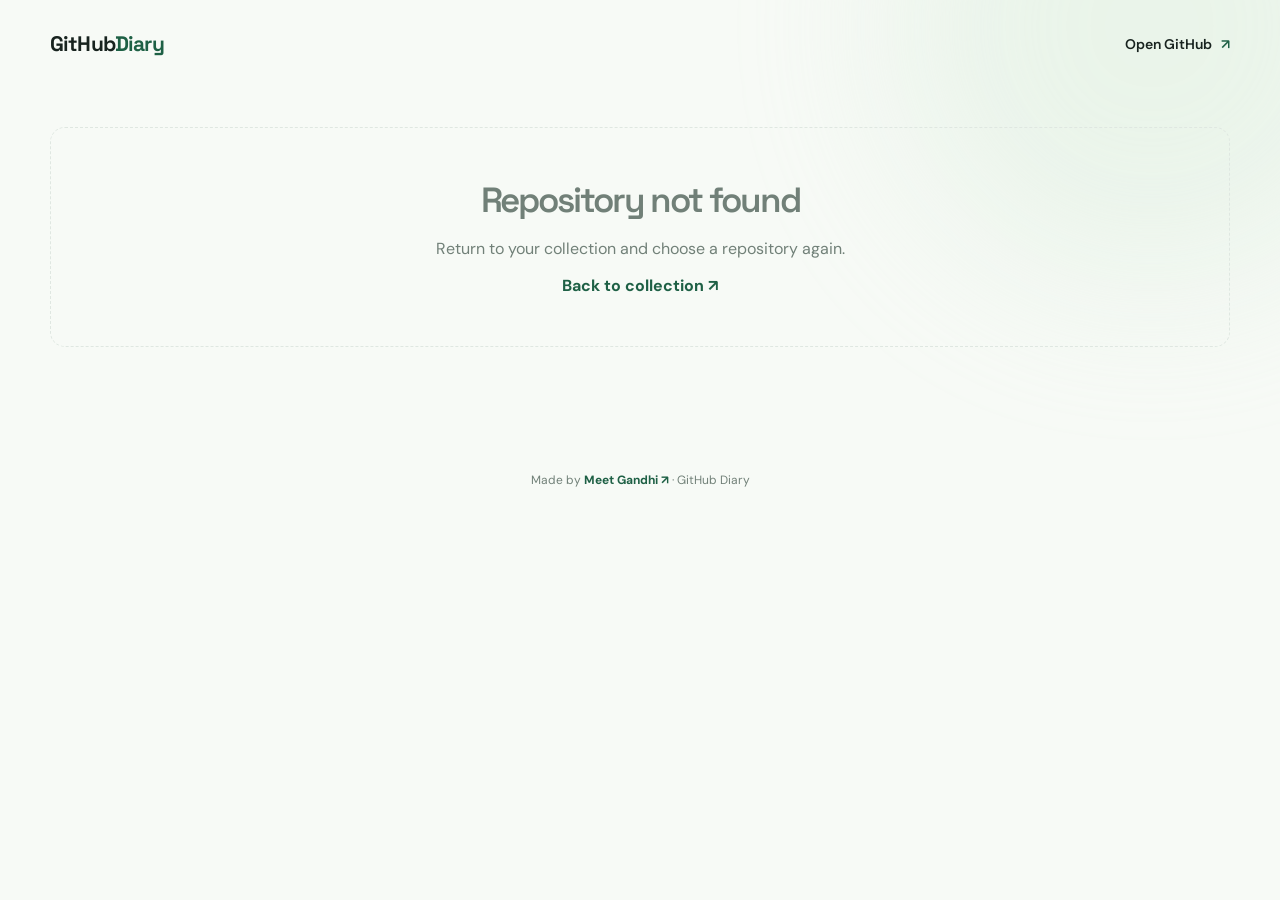
==== repo.html @ b0717a87 "Launch" ====
<!doctype html>
<html lang="en">
  <head>
    <meta charset="UTF-8" />
    <meta name="viewport" content="width=device-width, initial-scale=1.0" />
    <title>Repository details · GitHub Diary</title>
    <link rel="preconnect" href="https://fonts.googleapis.com" />
    <link rel="preconnect" href="https://fonts.gstatic.com" crossorigin />
    <link href="https://fonts.googleapis.com/css2?family=DM+Sans:wght@400;500;600;700&family=Space+Grotesk:wght@500;600;700&display=swap" rel="stylesheet" />
    <link rel="stylesheet" href="styles.css" />
    <script src="repo-page.js" defer></script>
  </head>
  <body>
    <div class="background-glow glow-one"></div>
    <header class="site-header"><a class="brand" href="index.html">GitHub<span>Diary</span></a><a class="github-link" href="https://github.com" target="_blank" rel="noreferrer">Open GitHub <span aria-hidden="true">↗</span></a></header>
    <main class="container"><section id="repository-page" class="repo-detail repo-page"></section></main>
    <footer class="site-footer">Made by <a href="https://github.com/meet4041" target="_blank" rel="noreferrer">Meet Gandhi ↗</a> · GitHub Diary</footer>
  </body>
</html>
---- styles.css ----
:root {
  --ink: #18231f;
  --muted: #718078;
  --line: #dfe7e1;
  --paper: #f7faf6;
  --green: #1e6045;
  --mint: #dcefe1;
  --yellow: #f5c96a;
  --white: #ffffff;
  --dark: #10251d;
}

* { box-sizing: border-box; }
body { margin: 0; min-width: 320px; color: var(--ink); background: var(--paper); font-family: "DM Sans", sans-serif; }
.background-glow { position: fixed; width: 40vw; height: 40vw; border-radius: 50%; filter: blur(80px); opacity: .38; pointer-events: none; z-index: -1; }
.glow-one { top: -18vw; right: -10vw; background: #d5ebd7; }
.glow-two { bottom: -24vw; left: -12vw; background: #f6e8c8; }
.site-header { width: min(1180px, calc(100% - 64px)); margin: 0 auto; padding: 30px 0; display: flex; justify-content: space-between; align-items: center; }
.brand { color: var(--ink); text-decoration: none; font: 700 21px "Space Grotesk", sans-serif; letter-spacing: -.04em; }
.brand span { color: var(--green); }
.github-link { color: var(--ink); text-decoration: none; font-size: 14px; font-weight: 600; }
.github-link span { margin-left: 6px; color: var(--green); }
.container { width: min(1180px, calc(100% - 64px)); margin: 0 auto; }
.hero { min-height: 0; display: grid; grid-template-columns: minmax(0, 1.05fr) minmax(360px, .95fr); align-items: center; gap: 48px; padding: 58px 0 42px; }
.eyebrow, .section-label { margin: 0 0 18px; color: var(--green); font-size: 12px; font-weight: 700; letter-spacing: .14em; text-transform: uppercase; }
.eyebrow-dot { display: inline-block; width: 7px; height: 7px; margin-right: 8px; border-radius: 50%; background: #dfa53b; box-shadow: 0 0 0 4px #f4e8cc; }
h1, h2 { font-family: "Space Grotesk", sans-serif; letter-spacing: -.06em; }
h1 { margin: 0; font-size: clamp(54px, 8vw, 96px); line-height: .96; font-weight: 600; }
h1 em { color: var(--green); font-style: normal; }
.hero-copy { max-width: 500px; margin: 28px 0 34px; color: var(--muted); font-size: 18px; line-height: 1.6; }
.profile-form { width: min(100%, 520px); padding: 7px; border: 1px solid var(--line); border-radius: 16px; background: rgba(255,255,255,.82); box-shadow: 0 16px 44px rgba(32,62,46,.09); }
.form-row { display: flex; align-items: center; min-height: 46px; padding: 0 11px; }
.token-row { margin-top: 6px; border-top: 1px solid #edf1ed; }
.input-prefix { color: var(--muted); font-size: 15px; white-space: nowrap; }
.profile-form input { min-width: 0; flex: 1; border: 0; outline: 0; padding: 10px 8px; color: var(--ink); background: transparent; font: 15px "DM Sans", sans-serif; }
.token-icon { width: 22px; color: var(--muted); font-size: 20px; }
.profile-form button { padding: 12px 15px; }
.token-note { margin: 12px 0 0; color: var(--muted); font-size: 12px; }
.token-note span { color: var(--green); margin-right: 5px; }
.token-help { display: inline-block; margin-top: 8px; color: var(--green); font-size: 12px; font-weight: 700; text-decoration: none; }
.token-help:hover { text-decoration: underline; }
.hero-showcase { position: relative; min-height: 330px; display: grid; place-items: center; }
.showcase-glow { position: absolute; width: 310px; height: 310px; border-radius: 50%; background: radial-gradient(circle, #d5ebd7 0%, rgba(213,235,215,0) 70%); filter: blur(8px); }
.showcase-window { position: relative; width: min(100%, 410px); padding: 13px; border: 1px solid rgba(255,255,255,.9); border-radius: 20px; background: rgba(255,255,255,.72); box-shadow: 0 26px 70px rgba(42,74,53,.15), inset 0 1px white; transform: rotate(3deg); }
.window-top { display: flex; justify-content: space-between; padding: 3px 7px 15px; color: #a3afa8; font-size: 10px; letter-spacing: .05em; text-transform: uppercase; }
.window-dots { display: flex; gap: 4px; }.window-dots i { width: 5px; height: 5px; border-radius: 50%; background: #c4d5ca; }
.showcase-profile { display: flex; align-items: center; gap: 10px; padding: 18px; border-radius: 13px; color: white; background: var(--dark); }
.avatar-mark { display: grid; width: 39px; height: 39px; place-items: center; border-radius: 11px; color: var(--dark); background: #d6e8d8; font: 700 11px "Space Grotesk", sans-serif; }
.showcase-profile strong, .showcase-profile small { display: block; }.showcase-profile strong { font: 600 14px "Space Grotesk", sans-serif; }.showcase-profile small { margin-top: 4px; color: #9ab1a4; font-size: 10px; }.live-pill { margin-left: auto; padding: 5px 7px; border-radius: 99px; color: #d6e8d8; background: #28563f; font-size: 9px; font-weight: 700; }
.mini-repo { display: flex; align-items: center; gap: 11px; margin-top: 10px; padding: 14px; border: 1px solid #e5ece6; border-radius: 12px; background: rgba(255,255,255,.9); }.mini-repo > span:last-child { margin-left: auto; color: var(--muted); }.repo-icon { display: grid; width: 30px; height: 30px; place-items: center; border-radius: 9px; color: white; background: #467d5f; }.repo-icon.soft { color: #467d5f; background: #e8f2e9; }.mini-repo strong, .mini-repo small { display: block; }.mini-repo strong { font-size: 12px; }.mini-repo small { margin-top: 4px; color: var(--muted); font-size: 10px; }.showcase-footer { display: flex; align-items: center; justify-content: space-between; padding: 17px 5px 3px; color: var(--muted); font-size: 10px; }.showcase-footer b { color: var(--ink); }.spark-line { color: #6da17e; letter-spacing: 1px; }
button { border: 0; border-radius: 8px; padding: 13px 18px; color: white; background: var(--green); cursor: pointer; font: 600 14px "DM Sans", sans-serif; transition: transform .2s, background .2s; }
button:hover { background: #164b36; transform: translateY(-1px); }
button span { margin-left: 8px; font-size: 18px; }
.error-message { grid-column: 1 / -1; min-height: 20px; margin: 12px 0 0; color: #b2473f; font-size: 13px; }
.dashboard { padding: 32px 0 100px; border-top: 1px solid var(--line); }
.dashboard-topline { display: flex; align-items: end; justify-content: space-between; gap: 24px; }
h2 { margin: 0; font-size: 35px; font-weight: 600; }
.profile-summary { color: var(--muted); font-size: 14px; }
.profile-summary a { color: var(--green); font-weight: 700; text-decoration: none; }
.toolbar { display: flex; gap: 12px; margin: 36px 0 16px; }
.search-box, .select-box { display: flex; align-items: center; border: 1px solid var(--line); border-radius: 9px; background: rgba(255,255,255,.7); }
.search-box { flex: 1; padding: 0 14px; color: var(--muted); font-size: 23px; }
.search-box input, select { border: 0; outline: 0; background: transparent; color: var(--ink); font: 14px "DM Sans", sans-serif; }
.search-box input { width: 100%; padding: 13px 10px; }
.select-box { padding: 0 12px; }
select { padding: 13px 24px 13px 5px; }
.filters { display: flex; flex-wrap: wrap; gap: 8px; margin: 0 0 28px; }
.filter { padding: 7px 12px; border: 1px solid var(--line); border-radius: 99px; color: var(--muted); background: transparent; cursor: pointer; font: 600 12px "DM Sans", sans-serif; }
.filter.active, .filter:hover { border-color: var(--green); color: white; background: var(--green); }
.repo-grid { display: grid; grid-template-columns: repeat(3, 1fr); gap: 16px; }
.repo-card { display: flex; min-height: 225px; flex-direction: column; padding: 22px; border: 1px solid var(--line); border-radius: 15px; background: rgba(255,255,255,.65); transition: transform .2s, box-shadow .2s; }
.repo-card:hover { transform: translateY(-4px); box-shadow: 0 16px 35px rgba(33,69,50,.1); }
.repo-card h3 { margin: 0 0 10px; font: 600 19px "Space Grotesk", sans-serif; letter-spacing: -.04em; }
.repo-card-head { display: flex; align-items: start; justify-content: space-between; gap: 12px; }.repo-card-head h3 { flex: 1; }
.info-button { display: grid; width: 27px; height: 27px; place-items: center; padding: 0; border: 1px solid var(--line); border-radius: 50%; color: var(--green); background: transparent; font: 700 15px Georgia, serif; }.info-button:hover { color: white; background: var(--green); }
.repo-card h3 a { color: var(--ink); text-decoration: none; }
.repo-card h3 a:hover { color: var(--green); }
.repo-description { display: -webkit-box; overflow: hidden; margin: 0; color: var(--muted); font-size: 13px; line-height: 1.55; -webkit-box-orient: vertical; -webkit-line-clamp: 3; }
.card-bottom { display: flex; align-items: center; justify-content: space-between; gap: 10px; margin-top: auto; padding-top: 25px; color: var(--muted); font-size: 12px; }
.language { display: flex; align-items: center; gap: 7px; color: var(--ink); font-weight: 600; }
.language-dot { width: 8px; height: 8px; border-radius: 50%; background: var(--yellow); }
.stats { display: flex; gap: 10px; }
.empty-state, .skeleton { grid-column: 1 / -1; padding: 50px; border: 1px dashed var(--line); border-radius: 15px; color: var(--muted); text-align: center; }
.repo-detail { padding: 40px 0 100px; }.back-button { padding: 9px 0; color: var(--green); background: transparent; }.back-button:hover { color: var(--ink); background: transparent; transform: none; }.detail-header { display: flex; align-items: end; justify-content: space-between; gap: 28px; margin: 34px 0 18px; }.detail-header h2 { margin: 0; font-size: clamp(36px, 5vw, 58px); }.detail-description { max-width: 620px; margin: 15px 0 0; color: var(--muted); font-size: 16px; line-height: 1.6; }.detail-github-link, .detail-section a { color: var(--green); font-weight: 700; text-decoration: none; }.detail-github-link:hover, .detail-section a:hover { text-decoration: underline; }.detail-meta { display: flex; flex-wrap: wrap; gap: 10px 18px; padding: 18px 0; border-top: 1px solid var(--line); border-bottom: 1px solid var(--line); color: var(--muted); font-size: 13px; }.visibility-badge { padding: 5px 9px; border-radius: 99px; color: #376c4f; background: var(--mint); font-weight: 700; }.visibility-badge.private { color: #876225; background: #f6e8c4; }.detail-stats { display: grid; grid-template-columns: repeat(4, 1fr); gap: 12px; margin: 28px 0; }.detail-stats div, .detail-block { padding: 18px; border: 1px solid var(--line); border-radius: 12px; background: rgba(255,255,255,.55); }.detail-stats strong, .detail-stats span, .detail-block span, .detail-block strong { display: block; }.detail-stats strong { font: 600 25px "Space Grotesk", sans-serif; }.detail-stats span, .detail-block span { margin-top: 5px; color: var(--muted); font-size: 12px; }.detail-grid { display: grid; grid-template-columns: repeat(4, 1fr); gap: 12px; }.detail-block strong { margin-top: 8px; font-size: 14px; overflow-wrap: anywhere; }.detail-section { margin-top: 28px; }.detail-label { display: block; margin-bottom: 10px; color: var(--muted); font-size: 12px; font-weight: 700; letter-spacing: .1em; text-transform: uppercase; }.detail-tags { display: flex; flex-wrap: wrap; gap: 8px; }.detail-tag { padding: 7px 11px; border-radius: 99px; color: var(--green); background: var(--mint); font-size: 12px; font-weight: 600; }.detail-muted { color: var(--muted); font-size: 13px; }
.repo-page h1 { margin: 0; font: 600 clamp(38px, 6vw, 70px)/.98 "Space Grotesk", sans-serif; letter-spacing: -.06em; }
.skeleton { height: 225px; border: 0; background: linear-gradient(100deg, #eaf1ea 30%, #f7faf6 50%, #eaf1ea 70%); background-size: 200% 100%; animation: loading 1.4s infinite; }
@keyframes loading { to { background-position: -200% 0; } }
.site-footer { padding: 25px 24px 40px; color: var(--muted); text-align: center; font-size: 12px; }.site-footer a { color: var(--green); font-weight: 700; text-decoration: none; }.site-footer a:hover { text-decoration: underline; }
.state-badge { padding: 5px 9px; border: 1px solid var(--line); border-radius: 99px; color: var(--ink); background: white; font-weight: 600; }
.capabilities { display: flex; flex-wrap: wrap; gap: 8px; }
.capability { padding: 8px 11px; border-radius: 8px; font-size: 12px; font-weight: 600; }
.capability.enabled { color: #376c4f; background: var(--mint); }
.capability.disabled { color: var(--muted); background: #eef1ee; }
.detail-links { display: grid; gap: 12px; }
.detail-links div { display: grid; gap: 5px; }
.detail-links span { color: var(--muted); font-size: 12px; }
.clone-command { display: block; overflow-x: auto; margin-top: 8px; padding: 13px 15px; border: 1px solid var(--line); border-radius: 9px; color: var(--ink); background: #eef4ef; font: 12px ui-monospace, SFMono-Regular, Menlo, monospace; white-space: nowrap; }
.hidden { display: none !important; }
.sr-only { position: absolute; width: 1px; height: 1px; padding: 0; overflow: hidden; clip: rect(0,0,0,0); white-space: nowrap; border: 0; }
@media (max-width: 800px) { .repo-grid { grid-template-columns: repeat(2, 1fr); } .hero { padding-top: 54px; } }
@media (max-width: 900px) { .hero { grid-template-columns: 1fr; gap: 30px; padding-top: 55px; } .hero-showcase { min-height: 330px; } }
@media (max-width: 560px) { .site-header, .container { width: min(100% - 32px, 1180px); } .hero { padding: 42px 0 54px; } .showcase-window { transform: rotate(2deg) scale(.94); } .dashboard-topline { display: block; } .profile-summary { margin-top: 12px; } .toolbar { flex-direction: column; } .repo-grid { grid-template-columns: 1fr; } .detail-header { display: block; }.detail-github-link { display: inline-block; margin-top: 18px; }.detail-stats, .detail-grid { grid-template-columns: repeat(2, 1fr); } }
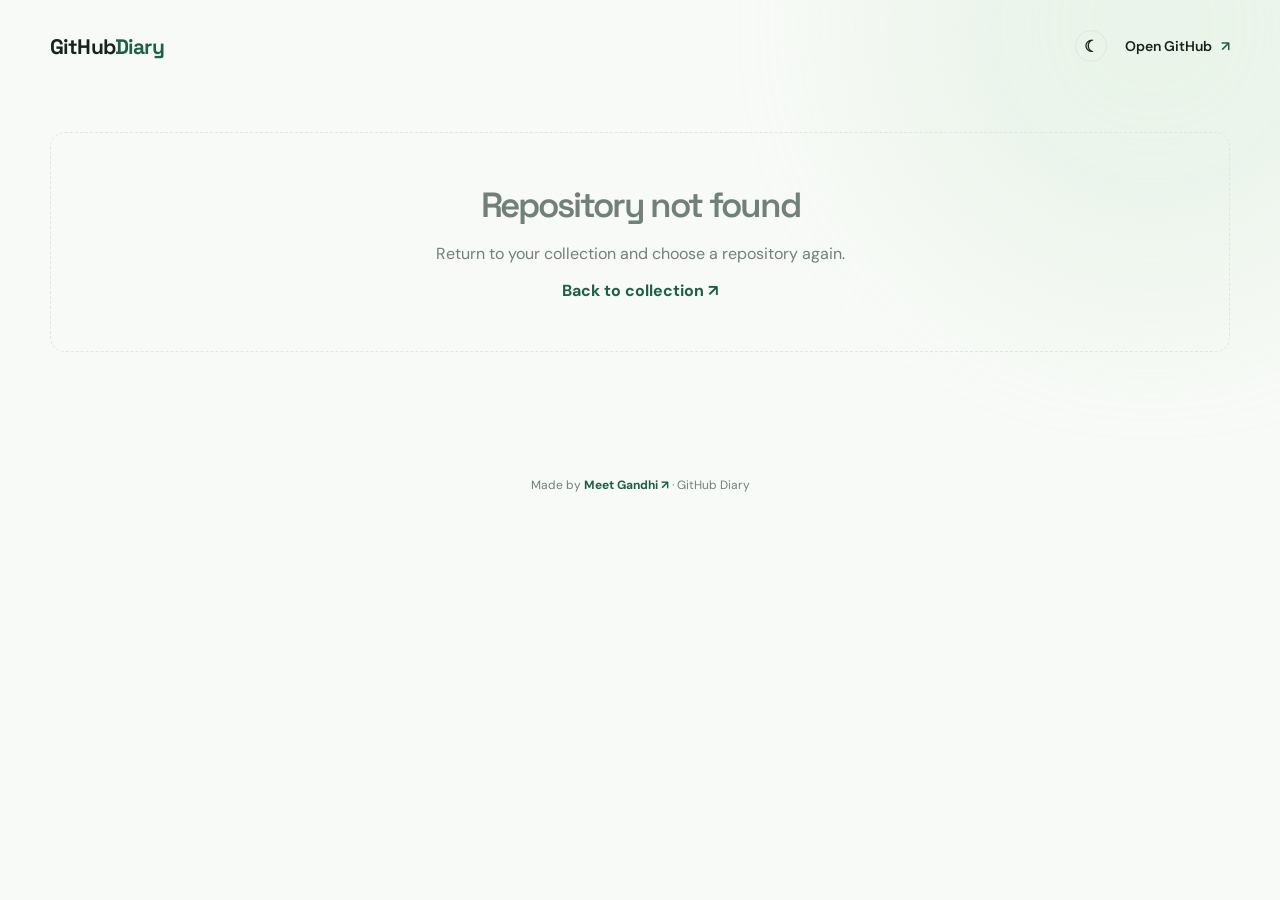
==== commit f1f75097: "New Update" ====
--- a/repo.html
+++ b/repo.html
@@ -4,15 +4,18 @@
     <meta charset="UTF-8" />
     <meta name="viewport" content="width=device-width, initial-scale=1.0" />
     <title>Repository details · GitHub Diary</title>
+    <meta name="description" content="Detailed repository information from GitHub Diary." />
+    <meta name="theme-color" content="#1e6045" />
     <link rel="preconnect" href="https://fonts.googleapis.com" />
     <link rel="preconnect" href="https://fonts.gstatic.com" crossorigin />
     <link href="https://fonts.googleapis.com/css2?family=DM+Sans:wght@400;500;600;700&family=Space+Grotesk:wght@500;600;700&display=swap" rel="stylesheet" />
     <link rel="stylesheet" href="styles.css" />
+    <link rel="manifest" href="manifest.webmanifest" />
     <script src="repo-page.js" defer></script>
   </head>
   <body>
     <div class="background-glow glow-one"></div>
-    <header class="site-header"><a class="brand" href="index.html">GitHub<span>Diary</span></a><a class="github-link" href="https://github.com" target="_blank" rel="noreferrer">Open GitHub <span aria-hidden="true">↗</span></a></header>
+    <header class="site-header"><a class="brand" href="index.html">GitHub<span>Diary</span></a><div class="header-actions"><button id="theme-toggle" class="theme-toggle" type="button" aria-label="Toggle dark mode">☾</button><a class="github-link" href="https://github.com" target="_blank" rel="noreferrer">Open GitHub <span aria-hidden="true">↗</span></a></div></header>
     <main class="container"><section id="repository-page" class="repo-detail repo-page"></section></main>
     <footer class="site-footer">Made by <a href="https://github.com/meet4041" target="_blank" rel="noreferrer">Meet Gandhi ↗</a> · GitHub Diary</footer>
   </body>
--- a/styles.css
+++ b/styles.css
@@ -8,14 +8,24 @@
   --yellow: #f5c96a;
   --white: #ffffff;
   --dark: #10251d;
+  --activity-0: #ebedf0;
+  --activity-1: #9be9a8;
+  --activity-2: #40c463;
+  --activity-3: #30a14e;
+  --activity-4: #216e39;
 }
 
 * { box-sizing: border-box; }
+:root { color-scheme: light; }
+body.dark-mode { --ink: #edf5ef; --muted: #9eb1a5; --line: #2c493a; --paper: #0e1b16; --green: #8dcc9e; --mint: #1d3d2d; --yellow: #f5c96a; --white: #172b21; --activity-0: #26352d; --activity-1: #0e4429; --activity-2: #006d32; --activity-3: #26a641; --activity-4: #39d353; color-scheme: dark; }
+body.dark-mode .profile-card, body.dark-mode .repo-card, body.dark-mode .search-box, body.dark-mode .select-box, body.dark-mode .profile-form, body.dark-mode .detail-stats div, body.dark-mode .detail-block, body.dark-mode .readme-preview { background: rgba(23,43,33,.84); }
+body.dark-mode .profile-card, body.dark-mode .repo-card, body.dark-mode .detail-stats div, body.dark-mode .detail-block { box-shadow: none; }
 body { margin: 0; min-width: 320px; color: var(--ink); background: var(--paper); font-family: "DM Sans", sans-serif; }
 .background-glow { position: fixed; width: 40vw; height: 40vw; border-radius: 50%; filter: blur(80px); opacity: .38; pointer-events: none; z-index: -1; }
 .glow-one { top: -18vw; right: -10vw; background: #d5ebd7; }
 .glow-two { bottom: -24vw; left: -12vw; background: #f6e8c8; }
 .site-header { width: min(1180px, calc(100% - 64px)); margin: 0 auto; padding: 30px 0; display: flex; justify-content: space-between; align-items: center; }
+.header-actions { display: flex; align-items: center; gap: 18px; }.theme-toggle { display: grid; width: 32px; height: 32px; place-items: center; padding: 0; border: 1px solid var(--line); border-radius: 50%; color: var(--ink); background: transparent; font-size: 16px; }.theme-toggle:hover { color: white; background: var(--green); }
 .brand { color: var(--ink); text-decoration: none; font: 700 21px "Space Grotesk", sans-serif; letter-spacing: -.04em; }
 .brand span { color: var(--green); }
 .github-link { color: var(--ink); text-decoration: none; font-size: 14px; font-weight: 600; }
@@ -53,6 +63,12 @@
 button span { margin-left: 8px; font-size: 18px; }
 .error-message { grid-column: 1 / -1; min-height: 20px; margin: 12px 0 0; color: #b2473f; font-size: 13px; }
 .dashboard { padding: 32px 0 100px; border-top: 1px solid var(--line); }
+.profile-card { display: flex; align-items: center; justify-content: space-between; gap: 35px; margin-bottom: 52px; padding: 24px; border: 1px solid var(--line); border-radius: 18px; background: rgba(255,255,255,.68); box-shadow: 0 15px 40px rgba(32,62,46,.06); }.profile-identity { display: flex; align-items: center; gap: 18px; min-width: 0; }.profile-identity img { width: 82px; height: 82px; flex: 0 0 auto; border: 5px solid white; border-radius: 22px; object-fit: cover; box-shadow: 0 7px 20px rgba(32,62,46,.14); }.profile-identity .section-label { margin-bottom: 7px; }.profile-identity h2 { margin: 0; font-size: 27px; }.profile-handle { display: inline-block; margin-top: 4px; color: var(--green); font-size: 13px; font-weight: 700; text-decoration: none; }.profile-bio { max-width: 580px; margin: 10px 0 8px; color: var(--muted); font-size: 14px; line-height: 1.5; }.profile-location { display: flex; flex-wrap: wrap; gap: 12px; color: var(--muted); font-size: 12px; }.profile-location a { color: var(--green); font-weight: 700; text-decoration: none; }.profile-metrics { display: grid; grid-template-columns: repeat(4, minmax(70px, 1fr)); gap: 18px; min-width: 330px; }.profile-metrics div { text-align: center; }.profile-metrics strong, .profile-metrics span { display: block; }.profile-metrics strong { font: 600 22px "Space Grotesk", sans-serif; }.profile-metrics span { margin-top: 5px; color: var(--muted); font-size: 11px; }
+.featured-section { margin-bottom: 58px; }.section-heading { display: flex; align-items: end; justify-content: space-between; gap: 20px; margin-bottom: 18px; }.section-heading h2 { margin: 0; font-size: 30px; }.section-hint { color: var(--muted); font-size: 12px; }.featured-grid { display: grid; grid-template-columns: repeat(3, 1fr); gap: 14px; }.featured-card { display: flex; min-height: 205px; overflow: hidden; border: 1px solid var(--line); border-radius: 15px; background: var(--dark); color: white; }.featured-number { width: 45px; padding: 20px 0; color: #6a987b; background: #17352a; text-align: center; font: 600 12px "Space Grotesk", sans-serif; }.featured-card-body { display: flex; flex: 1; flex-direction: column; padding: 20px; }.featured-card-top { display: flex; justify-content: space-between; color: #a4c0ab; font-size: 11px; }.featured-language { color: #d6e8d8; font-weight: 700; }.featured-card h3 { margin: 24px 0 8px; font: 600 21px "Space Grotesk", sans-serif; letter-spacing: -.04em; }.featured-card p { display: -webkit-box; overflow: hidden; margin: 0; color: #a4b7ab; font-size: 12px; line-height: 1.5; -webkit-box-orient: vertical; -webkit-line-clamp: 2; }.featured-card a { margin-top: auto; padding-top: 17px; color: #d6e8d8; font-size: 12px; font-weight: 700; text-decoration: none; }.featured-card a:hover { color: white; }
+.analytics-section { margin-bottom: 58px; }.language-chart { display: grid; grid-template-columns: repeat(2, 1fr); gap: 18px 35px; padding: 22px; border: 1px solid var(--line); border-radius: 15px; background: rgba(255,255,255,.55); }.language-row-label { display: flex; justify-content: space-between; margin-bottom: 7px; color: var(--ink); font-size: 12px; }.language-row-label strong { color: var(--muted); }.language-bar { height: 7px; overflow: hidden; border-radius: 99px; background: var(--line); }.language-bar i { display: block; height: 100%; border-radius: inherit; background: var(--green); }.view-toggle { min-width: 44px; padding: 11px; border: 1px solid var(--line); color: var(--green); background: transparent; }.view-toggle:hover { color: white; background: var(--green); }.repo-grid.list-view { grid-template-columns: 1fr; }.repo-grid.list-view .repo-card { min-height: auto; }.repo-grid.list-view .repo-description { -webkit-line-clamp: 1; }.detail-actions { display: flex; flex-direction: column; align-items: flex-end; gap: 12px; }.copy-link { padding: 10px 14px; border: 1px solid var(--line); color: var(--green); background: transparent; }.copy-link:hover { color: white; background: var(--green); }
+.repo-card-actions { display: flex; align-items: center; gap: 6px; }.favorite-button { width: 30px; height: 30px; padding: 0; border: 1px solid transparent; color: var(--muted); background: transparent; }.favorite-button:hover, .favorite-button.active { color: #d99a22; background: #fff4d8; }
+.compare-select { padding: 6px 8px; border: 1px solid var(--line); color: var(--muted); background: transparent; font-size: 10px; }.compare-select:hover, .compare-select.active { color: white; background: var(--green); }
+.export-button { padding: 11px 13px; border: 1px solid var(--line); color: var(--green); background: transparent; white-space: nowrap; }.export-button:hover { color: white; background: var(--green); }
 .dashboard-topline { display: flex; align-items: end; justify-content: space-between; gap: 24px; }
 h2 { margin: 0; font-size: 35px; font-weight: 600; }
 .profile-summary { color: var(--muted); font-size: 14px; }
@@ -67,8 +83,8 @@
 .filters { display: flex; flex-wrap: wrap; gap: 8px; margin: 0 0 28px; }
 .filter { padding: 7px 12px; border: 1px solid var(--line); border-radius: 99px; color: var(--muted); background: transparent; cursor: pointer; font: 600 12px "DM Sans", sans-serif; }
 .filter.active, .filter:hover { border-color: var(--green); color: white; background: var(--green); }
-.repo-grid { display: grid; grid-template-columns: repeat(3, 1fr); gap: 16px; }
-.repo-card { display: flex; min-height: 225px; flex-direction: column; padding: 22px; border: 1px solid var(--line); border-radius: 15px; background: rgba(255,255,255,.65); transition: transform .2s, box-shadow .2s; }
+.repo-grid { display: grid; grid-template-columns: repeat(3, minmax(0, 1fr)); grid-auto-rows: 1fr; gap: 16px; align-items: stretch; }
+.repo-card { display: flex; height: 100%; min-height: 225px; flex-direction: column; padding: 22px; border: 1px solid var(--line); border-radius: 15px; background: rgba(255,255,255,.65); transition: transform .2s, box-shadow .2s; }
 .repo-card:hover { transform: translateY(-4px); box-shadow: 0 16px 35px rgba(33,69,50,.1); }
 .repo-card h3 { margin: 0 0 10px; font: 600 19px "Space Grotesk", sans-serif; letter-spacing: -.04em; }
 .repo-card-head { display: flex; align-items: start; justify-content: space-between; gap: 12px; }.repo-card-head h3 { flex: 1; }
@@ -93,10 +109,29 @@
 .capability.disabled { color: var(--muted); background: #eef1ee; }
 .detail-links { display: grid; gap: 12px; }
 .detail-links div { display: grid; gap: 5px; }
+.workspace-controls { display: grid; grid-template-columns: 180px 1fr; gap: 12px; }.workspace-controls label { display: grid; gap: 7px; color: var(--muted); font-size: 12px; font-weight: 700; }.workspace-controls select, .workspace-controls textarea { width: 100%; padding: 12px; border: 1px solid var(--line); border-radius: 9px; color: var(--ink); background: rgba(255,255,255,.65); font: 14px "DM Sans", sans-serif; }.workspace-controls textarea { resize: vertical; }.personal-workspace button { margin-top: 12px; padding: 10px 14px; font-size: 12px; }.personal-workspace .detail-muted { margin-left: 10px; }
+.activity-list { display: grid; gap: 8px; }.activity-item { display: grid; gap: 5px; padding: 14px 16px; border: 1px solid var(--line); border-radius: 10px; color: var(--ink); background: rgba(255,255,255,.55); text-decoration: none; }.activity-item:hover { border-color: var(--green); }.activity-item strong { overflow: hidden; font-size: 13px; text-overflow: ellipsis; white-space: nowrap; }.activity-item span { color: var(--muted); font-size: 11px; }
+.contribution-card { overflow-x: auto; padding: 24px; border: 1px solid var(--line); border-radius: 15px; background: rgba(255,255,255,.55); }.activity-months { display: grid; grid-template-columns: repeat(53, minmax(0, 1fr)); column-gap: 4px; width: calc(100% - 42px); min-width: 0; margin-left: 42px; margin-bottom: 8px; color: var(--muted); font-size: 11px; }.contribution-body { display: flex; gap: 10px; width: 100%; min-width: 0; }.weekday-labels { display: grid; grid-template-rows: repeat(7, 12px); gap: 4px; width: 32px; flex: 0 0 32px; color: var(--muted); font-size: 10px; }.weekday-labels span { align-self: center; }.activity-chart { display: grid; flex: 1; min-width: 0; grid-template-rows: repeat(7, 1fr); grid-auto-flow: column; grid-auto-columns: minmax(0, 1fr); gap: 4px; padding: 0; border: 0; background: transparent; }.activity-cell { width: 100%; height: auto; aspect-ratio: 1; border: 1px solid color-mix(in srgb, var(--ink) 8%, transparent); border-radius: 3px; background: var(--activity-0); transition: transform .15s ease, outline .15s ease; }.activity-cell:hover { z-index: 1; transform: scale(1.3); outline: 2px solid var(--ink); outline-offset: 1px; }.activity-cell.level-1 { background: var(--activity-1); }.activity-cell.level-2 { background: var(--activity-2); }.activity-cell.level-3 { background: var(--activity-3); }.activity-cell.level-4 { background: var(--activity-4); }.contribution-footer { display: flex; justify-content: space-between; width: 100%; min-width: 0; margin-top: 20px; color: var(--muted); font-size: 11px; }.activity-legend { display: flex; align-items: center; gap: 5px; }.activity-legend i { width: 12px; height: 12px; border: 1px solid color-mix(in srgb, var(--ink) 8%, transparent); border-radius: 3px; background: var(--activity-0); }.activity-legend i.level-1 { background: var(--activity-1); }.activity-legend i.level-2 { background: var(--activity-2); }.activity-legend i.level-3 { background: var(--activity-3); }.activity-legend i.level-4 { background: var(--activity-4); }
+.contribution-layout { display: grid; grid-template-columns: minmax(0, 1fr) 105px; gap: 16px; align-items: start; }.activity-years { display: grid; gap: 8px; }.activity-year { padding: 13px 12px; border: 1px solid transparent; border-radius: 9px; color: var(--muted); background: transparent; text-align: left; }.activity-year:hover, .activity-year.active { color: white; background: var(--green); }.activity-year.active { font-weight: 700; }
+.activity-tooltip { position: fixed; z-index: 20; max-width: 220px; padding: 8px 11px; border: 1px solid var(--line); border-radius: 7px; color: var(--paper); background: var(--ink); box-shadow: 0 8px 24px rgba(0,0,0,.18); font-size: 12px; pointer-events: none; opacity: 0; transform: translate(-50%, -100%) translateY(-6px); transition: opacity .08s ease; white-space: nowrap; }.activity-tooltip.visible { opacity: 1; }
+.activity-overview { display: grid; gap: 12px; margin-top: 24px; padding-top: 20px; border-top: 1px solid var(--line); color: var(--muted); font-size: 13px; }.activity-overview strong { color: var(--ink); font: 600 19px "Space Grotesk", sans-serif; }.activity-overview div { display: flex; flex-wrap: wrap; gap: 10px; }.activity-overview span { padding: 9px 12px; border: 1px solid var(--line); border-radius: 9px; }.activity-overview b { color: var(--green); }
+.activity-year-control { display: flex; align-items: center; justify-content: flex-end; gap: 9px; margin: 0 0 12px; color: var(--muted); font-size: 12px; font-weight: 700; }.activity-year-control select { min-width: 110px; padding: 10px 34px 10px 12px; border: 1px solid var(--line); border-radius: 9px; color: var(--ink); background: rgba(255,255,255,.7); font: 600 13px "DM Sans", sans-serif; cursor: pointer; }.activity-year-control select:disabled { cursor: wait; opacity: .65; }
+.comparison-grid { display: grid; grid-template-columns: repeat(2, 1fr); gap: 14px; }.comparison-grid h3 { margin-top: 0; font: 600 22px "Space Grotesk", sans-serif; }.comparison-grid .detail-block span { margin-top: 16px; }
+@media print { .site-header, .site-footer, .back-button, .detail-actions { display: none !important; }.repo-detail { padding-top: 0; } body { background: white; } }
 .detail-links span { color: var(--muted); font-size: 12px; }
 .clone-command { display: block; overflow-x: auto; margin-top: 8px; padding: 13px 15px; border: 1px solid var(--line); border-radius: 9px; color: var(--ink); background: #eef4ef; font: 12px ui-monospace, SFMono-Regular, Menlo, monospace; white-space: nowrap; }
+.readme-preview { max-height: 480px; overflow: auto; margin: 0 0 14px; padding: 22px; border: 1px solid var(--line); border-radius: 12px; color: var(--ink); background: rgba(255,255,255,.65); font: 13px/1.7 ui-monospace, SFMono-Regular, Menlo, monospace; white-space: pre-wrap; }
 .hidden { display: none !important; }
 .sr-only { position: absolute; width: 1px; height: 1px; padding: 0; overflow: hidden; clip: rect(0,0,0,0); white-space: nowrap; border: 0; }
+@media (min-width: 901px) { .dashboard > section, .repo-grid, .analytics-section { content-visibility: auto; contain-intrinsic-size: 1px 420px; } }
+@media (max-width: 1100px) { .site-header, .container { width: min(100% - 40px, 980px); }.hero { gap: 28px; }.repo-grid { grid-template-columns: repeat(3, minmax(0, 1fr)); }.profile-card { gap: 24px; }.profile-metrics { min-width: 290px; gap: 12px; }.contribution-layout { grid-template-columns: minmax(0, 1fr) 88px; } }
+@media (max-width: 700px) { .site-header, .container { width: min(100% - 30px, 620px); }.site-header { padding: 20px 0; }.github-link { font-size: 12px; }.hero { padding: 34px 0 42px; }.hero-copy { margin: 20px 0 26px; font-size: 16px; }.hero-showcase { min-height: 275px; }.showcase-window { transform: rotate(2deg) scale(.86); }.profile-form { width: 100%; }.dashboard { padding-top: 24px; }.profile-card { padding: 18px; }.profile-identity img { width: 64px; height: 64px; }.profile-metrics { min-width: 0; }.toolbar { display: grid; grid-template-columns: 1fr auto; }.toolbar .search-box { grid-column: 1 / -1; }.toolbar .select-box { min-width: 0; }.toolbar select { max-width: 100%; }.export-button { padding: 10px 11px; font-size: 12px; }.repo-grid { grid-template-columns: 1fr; gap: 12px; }.repo-card { min-height: 190px; padding: 18px; }.featured-card { min-height: 185px; }.contribution-layout { grid-template-columns: 1fr; }.activity-years { grid-template-columns: repeat(5, 1fr); }.activity-year { padding: 9px 4px; text-align: center; }.contribution-card { padding: 16px; }.activity-tooltip { display: none; } }
+@media (max-width: 420px) { .brand { font-size: 18px; }.header-actions { gap: 9px; }.github-link { display: none; }.hero h1 { font-size: clamp(45px, 14vw, 64px); }.form-row { flex-wrap: wrap; }.token-row { padding-top: 6px; }.token-row button { width: 100%; margin: 5px 0 0; }.profile-metrics { gap: 8px; }.profile-metrics strong { font-size: 18px; }.profile-metrics span { font-size: 10px; }.repo-card-head h3 { font-size: 17px; }.repo-card-actions { gap: 3px; }.compare-select { padding: 5px; font-size: 9px; }.stats { gap: 5px; font-size: 10px; }.activity-years { gap: 4px; }.activity-year { font-size: 11px; }.activity-tooltip { display: none; } }
 @media (max-width: 800px) { .repo-grid { grid-template-columns: repeat(2, 1fr); } .hero { padding-top: 54px; } }
 @media (max-width: 900px) { .hero { grid-template-columns: 1fr; gap: 30px; padding-top: 55px; } .hero-showcase { min-height: 330px; } }
-@media (max-width: 560px) { .site-header, .container { width: min(100% - 32px, 1180px); } .hero { padding: 42px 0 54px; } .showcase-window { transform: rotate(2deg) scale(.94); } .dashboard-topline { display: block; } .profile-summary { margin-top: 12px; } .toolbar { flex-direction: column; } .repo-grid { grid-template-columns: 1fr; } .detail-header { display: block; }.detail-github-link { display: inline-block; margin-top: 18px; }.detail-stats, .detail-grid { grid-template-columns: repeat(2, 1fr); } }
+@media (max-width: 850px) { .profile-card { display: block; }.profile-metrics { margin-top: 25px; } }
+@media (max-width: 900px) { .featured-grid { grid-template-columns: 1fr; } }
+@media (max-width: 560px) { .site-header, .container { width: min(100% - 32px, 1180px); } .hero { padding: 42px 0 54px; } .showcase-window { transform: rotate(2deg) scale(.94); } .dashboard-topline { display: block; } .profile-summary { margin-top: 12px; } .toolbar { flex-direction: column; } .repo-grid { grid-template-columns: 1fr; } .detail-header { display: block; }.detail-actions { align-items: flex-start; margin-top: 18px; }.detail-github-link { display: inline-block; margin-top: 0; }.detail-stats, .detail-grid { grid-template-columns: repeat(2, 1fr); }.workspace-controls { grid-template-columns: 1fr; }.profile-identity { align-items: flex-start; }.profile-identity img { width: 64px; height: 64px; border-radius: 17px; }.profile-identity h2 { font-size: 23px; }.profile-metrics { grid-template-columns: repeat(2, 1fr); min-width: 0; gap: 16px; }.section-heading { align-items: start; flex-direction: column; }.language-chart { grid-template-columns: 1fr; }.contribution-layout { grid-template-columns: 1fr; }.activity-years { grid-template-columns: repeat(5, 1fr); }.activity-year { text-align: center; } }
+@media (max-width: 700px) { .repo-grid { grid-template-columns: 1fr; }.toolbar { display: grid; grid-template-columns: 1fr auto; flex-direction: initial; }.toolbar .search-box { grid-column: 1 / -1; }.toolbar .select-box { min-width: 0; }.toolbar .export-button { min-width: 0; }.profile-card { display: block; }.profile-metrics { margin-top: 22px; }.contribution-layout { grid-template-columns: 1fr; }.activity-months { width: 844px; min-width: 844px; }.contribution-body { width: 886px; min-width: 886px; }.contribution-footer { width: 844px; min-width: 844px; } }
+.contribution-layout { grid-template-columns: 1fr; }
+.activity-cell.outside-year { visibility: hidden; pointer-events: none; }
